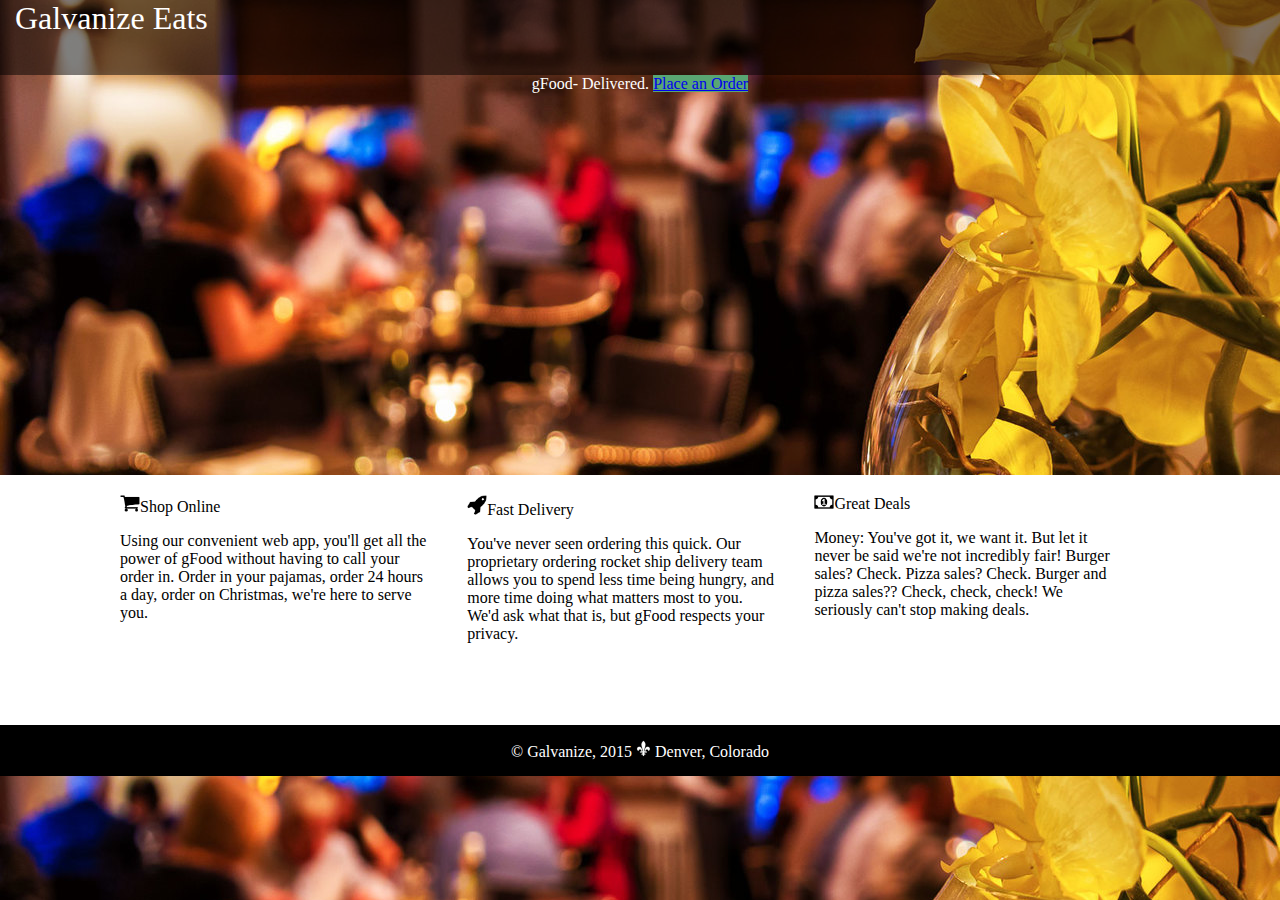
==== public/index.html @ b7ee7cb7 "started order form" ====
<!DOCTYPE html>
<html>
   <head>
      <meta charset="utf-8">
      <title>Galvanize Eats Kinsey</title>
      <link href="app.css" rel="stylesheet" type="text/css">
   </head>
   <body>
      <header id="topHeader">
         Galvanize Eats
      </header>
      <main>
         gFood- Delivered.
         <a href="orders.html" id="placeYerOrder">Place an Order</a>
      </main>
      <div id="sections">
         <section class="third">
            <header>
               <img src="media/cart.png" width="20px">Shop Online
            </header>
            <p>
               Using our convenient web app, you'll get all the power of gFood
               without having to call your order in. Order in your pajamas, order 24
               hours a day, order on Christmas, we're here to serve you.
            </p>
         </section>
         <section class="third">
            <header>
               <img src="media/rocket.png" width="20px">Fast Delivery
            </header>
            <p>
               You've never seen ordering this quick. Our proprietary ordering
               rocket ship delivery team allows you to spend less time being hungry,
               and more time doing what matters most to you. We'd ask what that is,
               but gFood respects your privacy.
            </p>
         </section>
         <section class="third">
            <header>
               <img src="media/dolla.png" width="20px">Great Deals
            </header>
            <p>
               Money: You've got it, we want it. But let it never be said we're not
               incredibly fair! Burger sales? Check. Pizza sales? Check. Burger and
               pizza sales?? Check, check, check! We seriously can't stop making
               deals.
            </p>
         </section>
      </div>
      <footer>&#169; Galvanize, 2015 <img src="media/fleur.png" width="15px"> Denver, Colorado</footer>
      <script type="text/javascript" src="https://code.jquery.com/jquery-2.1.4.js"></script>
      <script type="text/javascript" src="index.js"></script>
   </body>
</html>
---- public/app.css ----
* {
   /*border: 2px solid red;*/
}
body {
   background-color: black;
   background-image: url(media/restaurant-hero-image.jpg);
   margin: 0;
   box-sizing: border-box;
   overflow: auto;
}

main {
   color: white;
   text-align: center;
   height: 400px;
}

footer {
   background-color: black;
   color: white;
   text-align: center;
   padding: 15px;
}

.third {
   width: 24%;
   display: inline-block;
   float: left;
   background-color: white;
   color: black;
   padding: 20px;
}
#topHeader {
   height: 75px;
   background-color: rgba( 0, 0, 0, 0.5);
   color: white;
   font-size: 2em;
   padding-left: 15px;
}

#placeYerOrder {
   width: 400px;
   background-color: #59a673;
}

#sections {
   background-color: white;
   padding-left: 100px;
   width: 100%;
   height: 250px;
}
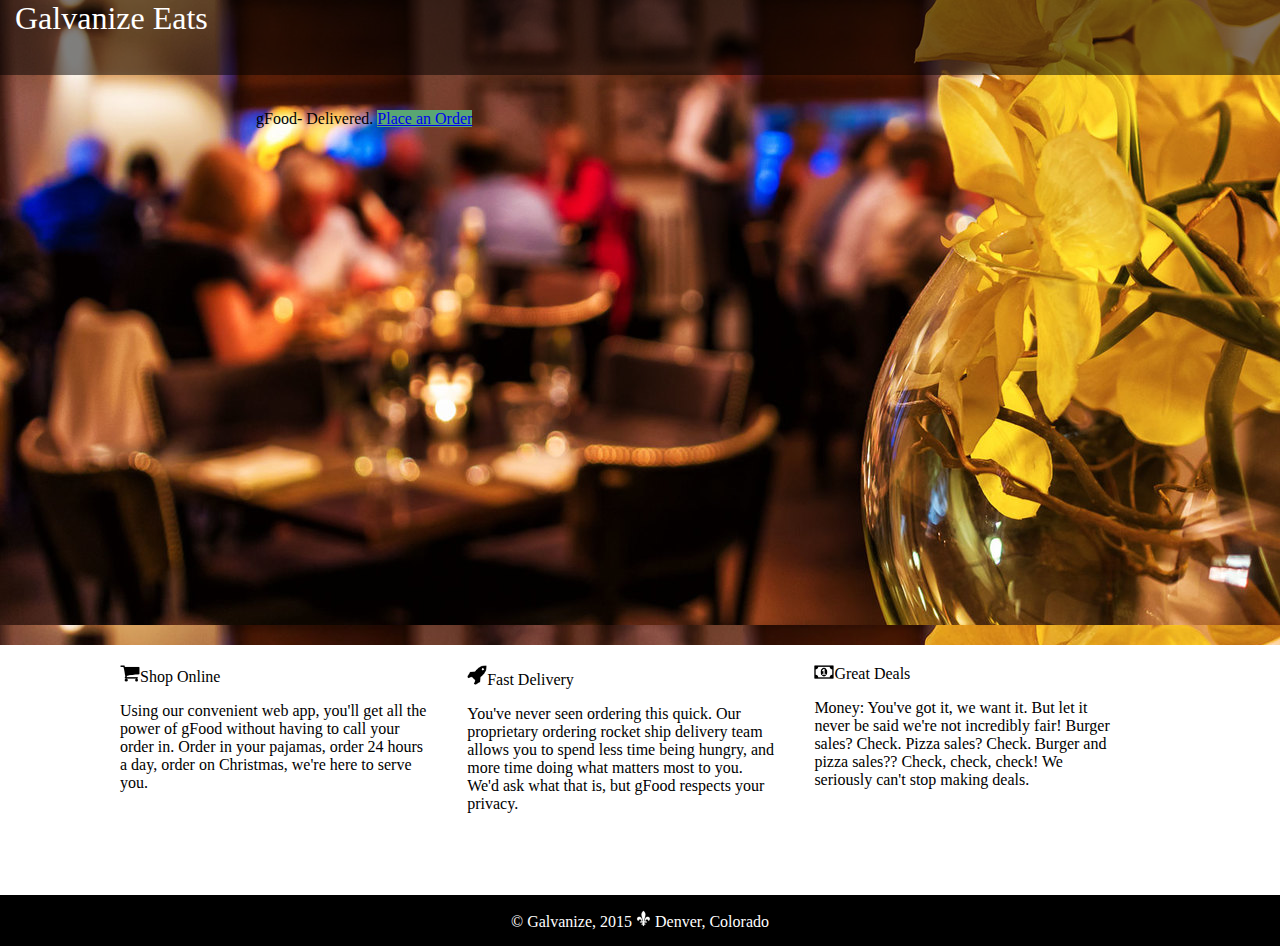
==== commit 951a65d6: "rearranged file structure to meet requirements" ====
--- a/public/index.html
+++ b/public/index.html
@@ -3,7 +3,7 @@
    <head>
       <meta charset="utf-8">
       <title>Galvanize Eats Kinsey</title>
-      <link href="app.css" rel="stylesheet" type="text/css">
+      <link href="index.css" rel="stylesheet" type="text/css">
    </head>
    <body>
       <header id="topHeader">
@@ -11,7 +11,7 @@
       </header>
       <main>
          gFood- Delivered.
-         <a href="orders.html" id="placeYerOrder">Place an Order</a>
+         <a href="app/pages/orders.html" id="placeYerOrder">Place an Order</a>
       </main>
       <div id="sections">
          <section class="third">
--- a/public/index.css
+++ b/public/index.css
@@ -0,0 +1,74 @@
+* {
+   /*border: 2px solid red;*/
+}
+body {
+   background-color: black;
+   background-image: url(media/restaurant-hero-image.jpg);
+   margin: 0;
+   box-sizing: border-box;
+   overflow: auto;
+}
+
+main {
+   height: 500px;
+   padding: 35px 20%;
+}
+
+footer {
+   background-color: black;
+   color: white;
+   text-align: center;
+   padding: 15px;
+}
+
+.third {
+   width: 24%;
+   display: inline-block;
+   float: left;
+   background-color: white;
+   color: black;
+   padding: 20px;
+}
+#topHeader {
+   height: 75px;
+   background-color: rgba( 0, 0, 0, 0.5);
+   color: white;
+   font-size: 2em;
+   padding-left: 15px;
+}
+
+#placeYerOrder {
+   width: 400px;
+   background-color: #59a673;
+}
+
+#yerOrder {
+   float: left;
+   background-color: white;
+   width: 40%;
+   height: 400px;
+   border: 1px solid grey;
+   display: inline-block;
+}
+
+#sections {
+   background-color: white;
+   padding-left: 100px;
+   width: 100%;
+   height: 250px;
+}
+
+#eatThisMenu {
+   width: 95%;
+   height: 150px;
+   /*float: left;*/
+}
+
+#menuForm {
+   width: 58%;
+   float: left;
+}
+
+#theMenu {
+   width: 100%;
+}
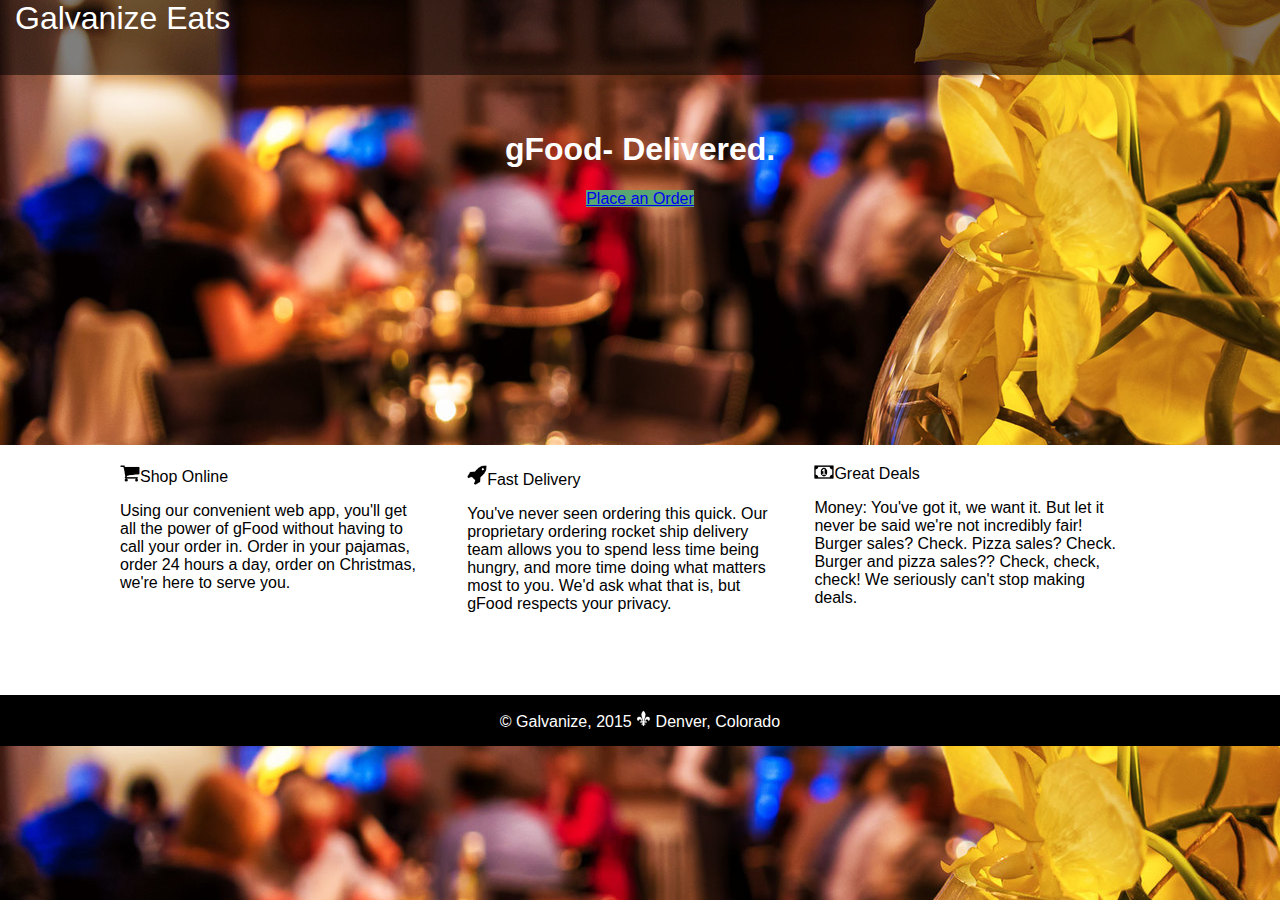
==== commit 0e82646f: "more order form work" ====
--- a/public/index.html
+++ b/public/index.html
@@ -10,7 +10,7 @@
          Galvanize Eats
       </header>
       <main>
-         gFood- Delivered.
+         <h1>gFood- Delivered.</h1>
          <a href="app/pages/orders.html" id="placeYerOrder">Place an Order</a>
       </main>
       <div id="sections">
--- a/public/index.css
+++ b/public/index.css
@@ -7,11 +7,14 @@
    margin: 0;
    box-sizing: border-box;
    overflow: auto;
+   font-family: sans-serif;
 }
 
 main {
-   height: 500px;
+   height: 300px;
    padding: 35px 20%;
+   color: white;
+   text-align: center;
 }
 
 footer {
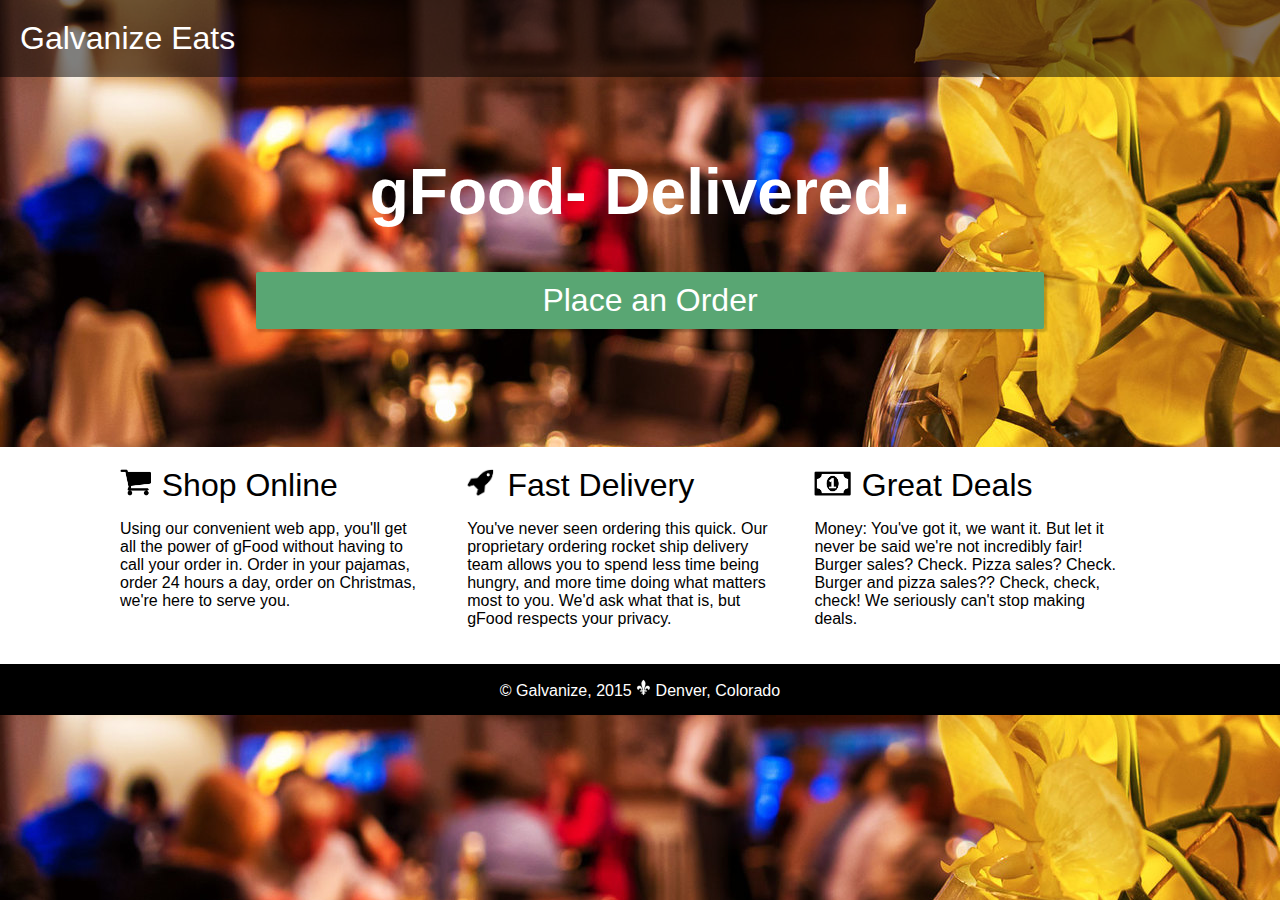
==== commit 24e4f633: "cleaned up some css" ====
--- a/public/index.html
+++ b/public/index.html
@@ -11,12 +11,14 @@
       </header>
       <main>
          <h1>gFood- Delivered.</h1>
-         <a href="app/pages/orders.html" id="placeYerOrder">Place an Order</a>
+         <div id="mainButton">
+            <a href="app/pages/orders.html" id="placeYerOrder">Place an Order</a>
+         </div>
       </main>
       <div id="sections">
          <section class="third">
             <header>
-               <img src="media/cart.png" width="20px">Shop Online
+               <img src="media/cart.png" height="27px">Shop Online
             </header>
             <p>
                Using our convenient web app, you'll get all the power of gFood
@@ -26,7 +28,7 @@
          </section>
          <section class="third">
             <header>
-               <img src="media/rocket.png" width="20px">Fast Delivery
+               <img src="media/rocket.png" height="27px">Fast Delivery
             </header>
             <p>
                You've never seen ordering this quick. Our proprietary ordering
@@ -37,7 +39,7 @@
          </section>
          <section class="third">
             <header>
-               <img src="media/dolla.png" width="20px">Great Deals
+               <img src="media/dolla.png" height="25px">Great Deals
             </header>
             <p>
                Money: You've got it, we want it. But let it never be said we're not
--- a/public/index.css
+++ b/public/index.css
@@ -10,11 +10,17 @@
    font-family: sans-serif;
 }
 
+header {
+   font-size: 2em;
+
+}
+
 main {
    height: 300px;
    padding: 35px 20%;
    color: white;
    text-align: center;
+   font-size: 2em;
 }
 
 footer {
@@ -23,7 +29,10 @@
    text-align: center;
    padding: 15px;
 }
-
+a {
+   text-decoration: none;
+   color: white;
+}
 .third {
    width: 24%;
    display: inline-block;
@@ -33,17 +42,17 @@
    padding: 20px;
 }
 #topHeader {
-   height: 75px;
+   /*height: 75px;*/
    background-color: rgba( 0, 0, 0, 0.5);
    color: white;
    font-size: 2em;
-   padding-left: 15px;
+   padding: 20px;
+
 }
 
-#placeYerOrder {
+/*#placeYerOrder {
    width: 400px;
-   background-color: #59a673;
-}
+}*/
 
 #yerOrder {
    float: left;
@@ -57,8 +66,9 @@
 #sections {
    background-color: white;
    padding-left: 100px;
+   overflow: auto;
    width: 100%;
-   height: 250px;
+   /*height: 250px;*/
 }
 
 #eatThisMenu {
@@ -75,3 +85,11 @@
 #theMenu {
    width: 100%;
 }
+
+#mainButton {
+   width: 100%;
+   background-color: #59a673;
+   border-radius: 2px;
+   padding: 10px;
+   box-shadow: 2px 2px 2px 1px rgba(0, 0, 0, 0.2);
+}
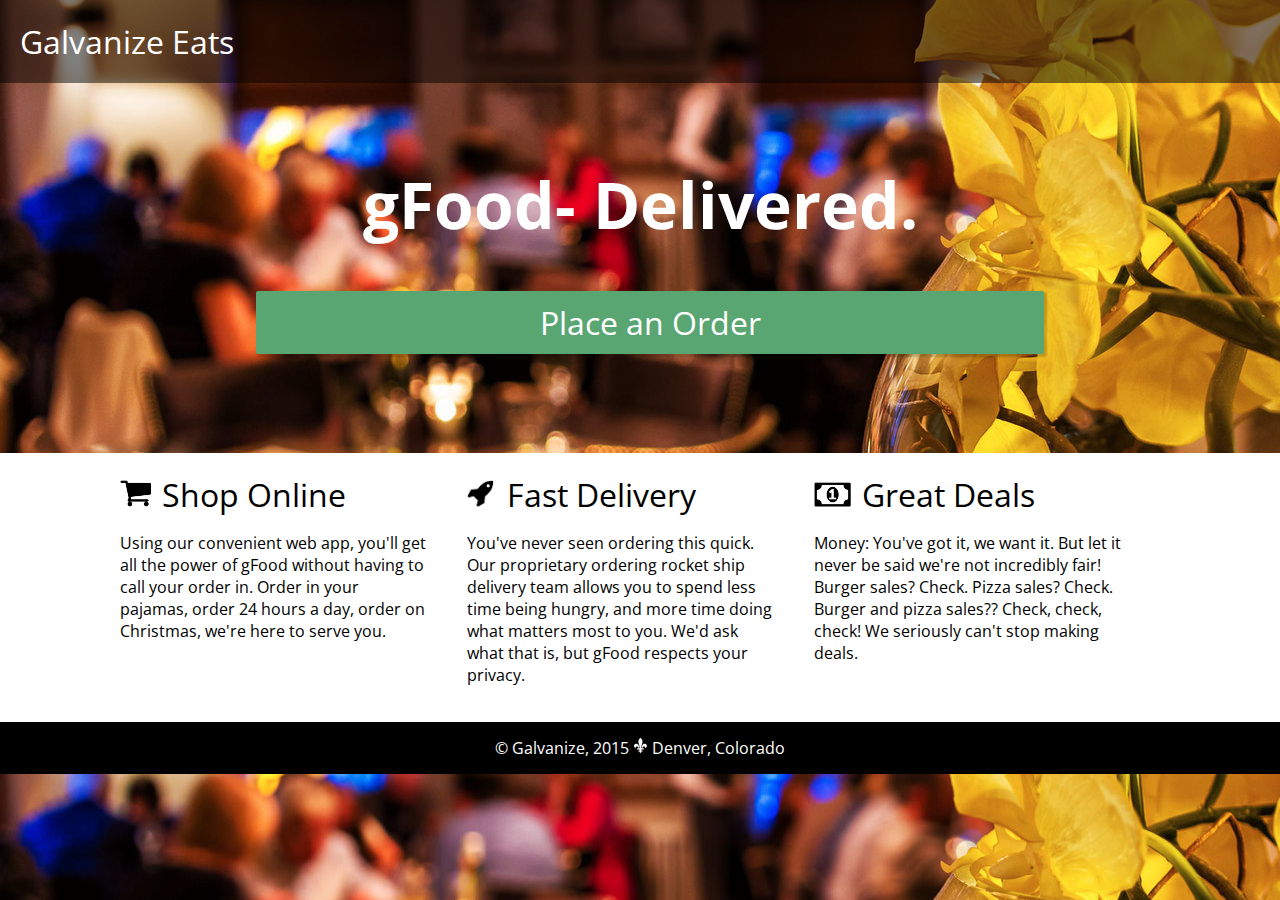
==== commit 50c84f89: "small changes" ====
--- a/public/index.html
+++ b/public/index.html
@@ -3,10 +3,11 @@
    <head>
       <meta charset="utf-8">
       <title>Galvanize Eats Kinsey</title>
+      <link href='https://fonts.googleapis.com/css?family=Open+Sans:400,800' rel='stylesheet' type='text/css'>
       <link href="index.css" rel="stylesheet" type="text/css">
    </head>
    <body>
-      <header id="topHeader">
+      <header class="topHeader">
          Galvanize Eats
       </header>
       <main>
--- a/public/index.css
+++ b/public/index.css
@@ -1,13 +1,10 @@
-* {
-   /*border: 2px solid red;*/
-}
 body {
    background-color: black;
    background-image: url(media/restaurant-hero-image.jpg);
    margin: 0;
    box-sizing: border-box;
    overflow: auto;
-   font-family: sans-serif;
+   font-family: 'Open Sans', sans-serif;
 }
 
 header {
@@ -29,10 +26,12 @@
    text-align: center;
    padding: 15px;
 }
+
 a {
    text-decoration: none;
    color: white;
 }
+
 .third {
    width: 24%;
    display: inline-block;
@@ -41,7 +40,8 @@
    color: black;
    padding: 20px;
 }
-#topHeader {
+
+.topHeader {
    /*height: 75px;*/
    background-color: rgba( 0, 0, 0, 0.5);
    color: white;
@@ -50,39 +50,10 @@
 
 }
 
-/*#placeYerOrder {
-   width: 400px;
-}*/
-
-#yerOrder {
-   float: left;
-   background-color: white;
-   width: 40%;
-   height: 400px;
-   border: 1px solid grey;
-   display: inline-block;
-}
-
 #sections {
    background-color: white;
    padding-left: 100px;
    overflow: auto;
-   width: 100%;
-   /*height: 250px;*/
-}
-
-#eatThisMenu {
-   width: 95%;
-   height: 150px;
-   /*float: left;*/
-}
-
-#menuForm {
-   width: 58%;
-   float: left;
-}
-
-#theMenu {
    width: 100%;
 }
 
@@ -93,3 +64,7 @@
    padding: 10px;
    box-shadow: 2px 2px 2px 1px rgba(0, 0, 0, 0.2);
 }
+
+#mainButton:hover {
+   background-color: #6aaf81;
+}
